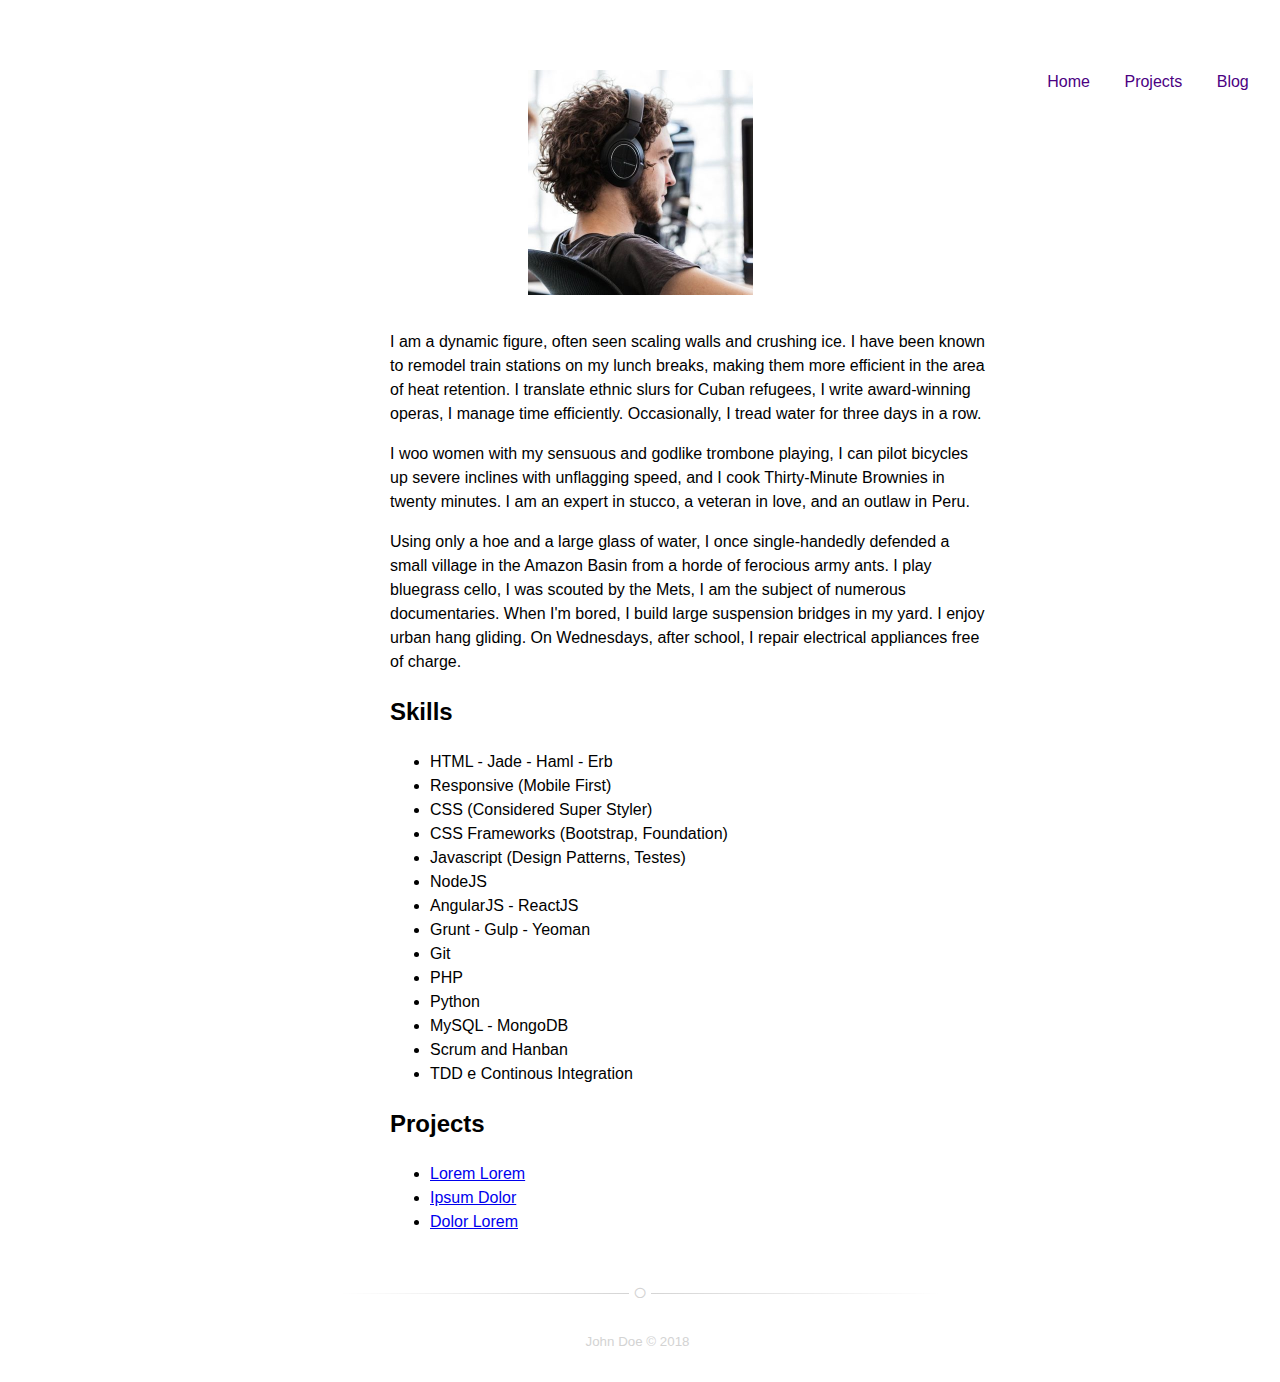
==== about.html @ 345feaa0 "Jekyll theme v1.0" ====
<!DOCTYPE html>
<html lang="en">
<head>
    <meta charset="utf-8">
    <meta name="description" content="First front-end project at Baltic Talents">
    <meta name="author" content="Rokas Kučinskas">
    <meta name="viewport" content="width=device-width,initial-scale=1">
    <link rel="stylesheet" href="styles/style.css">
    <link rel="stylesheet" href="https://use.fontawesome.com/releases/v5.0.13/css/all.css" integrity="sha384-DNOHZ68U8hZfKXOrtjWvjxusGo9WQnrNx2sqG0tfsghAvtVlRW3tvkXWZh58N9jp" crossorigin="anonymous">
    <title>Front-end project I</title>
</head>
<body>
    <header class="about_header">
        <img class="profile_foto_regular" src="img/profile.jpg" alt="profile pic"></div>
        <nav class="menu">
            <a href="index.html">Home</a>
            <a href="projects.html">Projects</a>
            <a href="blog.html">Blog</a>
            <a href="about.html">About</a>
        </nav>
    </header>
    <main>
        <article class="about_text">
            <p>
                I am a dynamic figure, often seen scaling walls and crushing ice. I have been known to remodel train stations on my lunch breaks, making them more efficient in the area of heat retention. I translate ethnic slurs for Cuban refugees, I write award-winning operas, I manage time efficiently. Occasionally, I tread water for three days in a row.
            </p>
            <p>
                I woo women with my sensuous and godlike trombone playing, I can pilot bicycles up severe inclines with unflagging speed, and I cook Thirty-Minute Brownies in twenty minutes. I am an expert in stucco, a veteran in love, and an outlaw in Peru.
            </p>
            <p>
                Using only a hoe and a large glass of water, I once single-handedly defended a small village in the Amazon Basin from a horde of ferocious army ants. I play bluegrass cello, I was scouted by the Mets, I am the subject of numerous documentaries. When I'm bored, I build large suspension bridges in my yard. I enjoy urban hang gliding. On Wednesdays, after school, I repair electrical appliances free of charge.
            </p>
            <h2>Skills</h2>
            <ul>
                <li>HTML - Jade - Haml - Erb</li>
                <li>Responsive (Mobile First)</li>
                <li>CSS (Considered Super Styler)</li>
                <li>CSS Frameworks (Bootstrap, Foundation)</li>
                <li>Javascript (Design Patterns, Testes)</li>
                <li>NodeJS</li>
                <li>AngularJS - ReactJS</li>
                <li>Grunt - Gulp - Yeoman</li>
                <li>Git</li>
                <li>PHP</li>
                <li>Python</li>
                <li>MySQL - MongoDB</li>
                <li>Scrum and Hanban</li>
                <li>TDD e Continous Integration</li>
            </ul>
            <h2>Projects</h2>
            <ul>
                <li><a href="#">Lorem Lorem</a></li>
                <li><a href="#">Ipsum Dolor</a></li>
                <li><a href="#">Dolor Lorem</a></li>
            </ul>
        </article>
    </main>
    <footer>
        <hr class="divider">
        <small class="copyright-text">
            John Doe &copy; 2018<i class="fas fa-rss"></i>
        <small>
    </footer>
</body>
</html>
---- styles/style.css ----
*,
*:before,
*:after {
    box-sizing: inherit;
}

html {
    font-family: "Helvetica Neue", Helvetica, sans-serif;
    box-sizing: border-box;
}

@font-face {
    font-family: 'liberation_sans';
    src: url('fonts/liberationsans-bold-webfont.eot');
    src: url('fonts/liberationsans-bold-webfont.eot?#iefix') format('embedded-opentype'),
         url('fonts/liberationsans-bold-webfont.woff2') format('woff2'),
         url('fonts/liberationsans-bold-webfont.woff') format('woff'),
         url('fonts/liberationsans-bold-webfont.ttf') format('truetype'),
         url('fonts/liberationsans-bold-webfont.svg#liberation_sansbold') format('svg');
    font-weight: bold;
    font-style: normal;
}

body,
main,
section,
.project_tag {
    margin: 0;
}

h3,
section,
.divider,
.project_divider{
    padding: 0;
}

html,
body {
    height:100%;
    margin:0;
    line-height: 1.5;
}

body {
    display: flex;
    flex-direction: column;
    align-items: center;
    width: 100%;
}

header {
    margin-top: 70px;
    width: 1400px;
    position: relative;
    display: flex;
    flex-direction: column;
    align-items: center;
}

i {
    transform: scale(1.25, 1.25);
}

h1 {
    font-family: 'liberation_sans';
    font-weight: bold;
    text-align: center;
    font-size: 52px;
    margin-bottom: 0;
}


h3 {
    color: lightgrey;
    font-weight: lighter;
    margin-top: 20px;
    margin-bottom: 40px;
}

footer {
    display: flex;
    flex-direction: column;
    align-items: center;
}

main {
    width: 500px;
    padding: 35px 0;
}

nav a {
    text-decoration: none;
    color: indigo;
    margin: 15px;
    font-size: 22px;
}

section {
    display: flex;
    flex-direction: column;
    justify-content: space-between;
    width: 500px;
}

.index_menu {
    margin-top: 25px;
    margin-bottom: 30px;
}

.about_header {
    min-height: 225px;
}

.menu {
    position: absolute;
    right: 0;
}

.menu a {
    font-size: 16px;
}

.profile_foto_circular {
    border-radius: 50%;
    width: 150px;
    height: 150px;
}

.profile_foto_regular {
    width: 225px;
    height: 225px;
}

.about_text {
    width: 600px;
}

.social_icons a {
    color: black;
    margin: 15px;
}

.social_icons {
    margin-bottom: 30px;
}

.divider {
    overflow: visible; /* For IE */
    text-align: center;
    border: 0;
    height: 1px;
    background-image: linear-gradient(to right, white, lightgrey, white);
    width: 600px;
}

.divider:after {
    content: "○";
    color: lightgrey;
    display: inline-block;
    position: relative;
    top: -19px;
    font-size: 24px;
    padding: 0 4px;
    background: white;
}

.copyright-text {
    color: lightgrey;
    margin: 30px 0;
}
.copyright-text i {
    margin-left: 5px;
    transform: scale(1, 1);
}

.blog_entry,
.project_entry {
    display: flex;
    justify-content: space-between;
}

.blog_entry_title > a {
    text-decoration: none;
    color: black;
}

.project_entry_title > a {
    text-decoration: none;
    color: black;
    margin-left: 5px;
}

.project_entry_title > a:hover {
    text-decoration: underline;
    color: blue;
}

.blog_entry_title > a:hover {
    text-decoration: underline;
    color: blue;
}

.blog_entry_date,
.project_entry_date {
    color: lightgrey;
    font-size: 15px;
}

.fa-project-diagram {
    transform: scale(.9, .9);
}

.about_text p:first-child {
    padding-top: 0;
    margin-top: 0;
}

.project_title {
    font-size: 36px;
}

.project_date {
    text-transform: uppercase;
    font-size: 14px;
    margin-bottom: 20px;
}

.project_tag {
    background-color: lightgrey;
    text-transform: uppercase;
}

.project_divider {
    overflow: visible; /* For IE */
    margin: 40px 0;
    text-align: center;
    border: 0;
    height: 1px;
    background-image: linear-gradient(to right, white, lightgrey, white);
    width: 500px;
}

.project_header {
    min-height: 270px;
}

.project_contact_box_pic {
    width: 50px;
    height: 50px;
    border-radius: 50%;
    flex-shrink: 2;
    margin-right: 10px;
}

.project_contact_box {
    display: flex;
    justify-content: space-between;
}

.project_contact_box_name {
    font-family: 'liberation_sans';
    display: flex;
}

.project_contact_box_name h2 {
    font-size: 14px;
    margin: 0;
}

.project_contact_box_name p {
    font-size: 12px;
    color: lightgrey;
    margin: 0;
}

.project_contact_box_social {
    display: flex;
    justify-content: space-between;
}

.tweet_button,
.facebook_button {
    display: flex;
    width: 60px;
    height: 20px;
    border-radius: 3px;
    align-self: center;
    justify-content: center;
    font-size: 12px;
    text-decoration: none;
    color: white;
    margin: 2px;
    padding-top: 1px;
}

.tweet_button {
    background-color: #4fafed;
}

.facebook_button {
    background-color: #4361b3;
}
.project_contact_box_contact {
    align-self: center;
}
.fa-twitter, .fa-facebook {
    padding-top: 3px;
    padding-right: 3px;
}

main .project_divider:last-child {
    margin-bottom: 0;
}
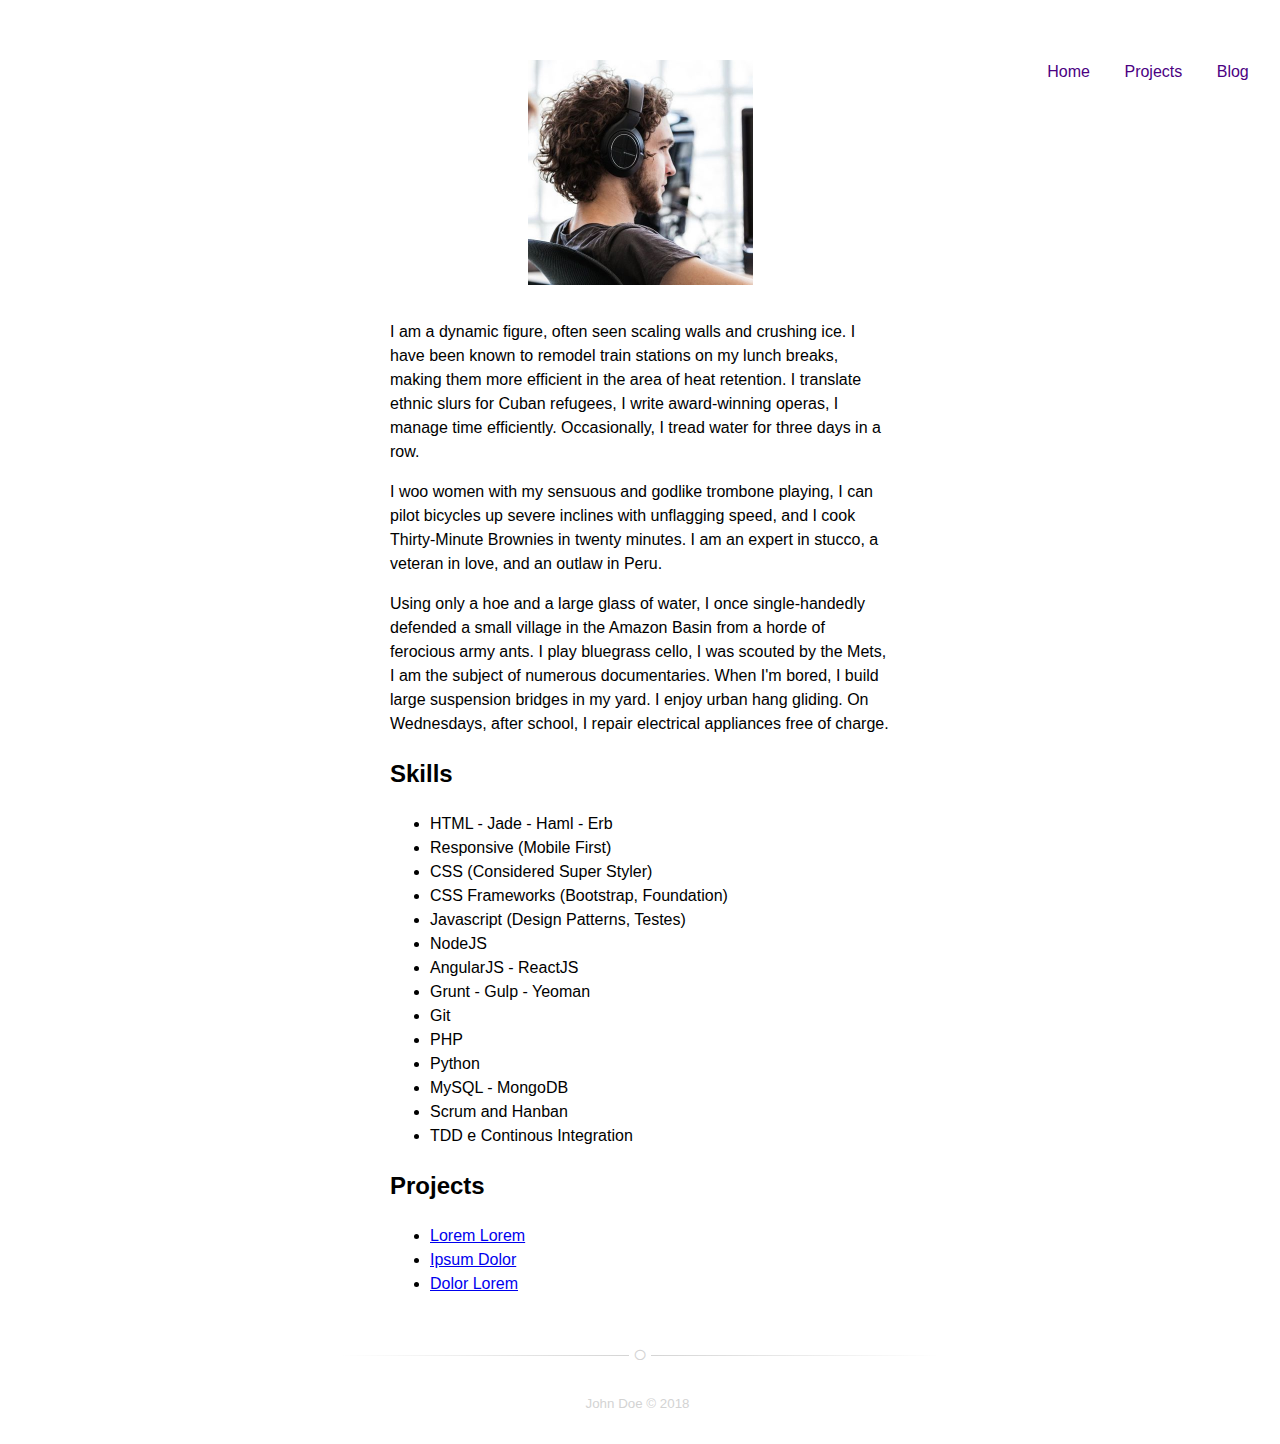
==== commit 775efbf7: "V1R2 - minor tweaks" ====
--- a/about.html
+++ b/about.html
@@ -58,7 +58,7 @@
     <footer>
         <hr class="divider">
         <small class="copyright-text">
-            John Doe &copy; 2018<i class="fas fa-rss"></i>
+            John Doe &copy; 2018<a class="rss" href="#"><i class="fas fa-rss"></i></a>
         <small>
     </footer>
 </body>
--- a/styles/style.css
+++ b/styles/style.css
@@ -5,21 +5,21 @@
     box-sizing: inherit;
 }
 
-html {
-    font-family: "Helvetica Neue", Helvetica, sans-serif;
-    box-sizing: border-box;
-}
-
 @font-face {
     font-family: 'liberation_sans';
     src: url('fonts/liberationsans-bold-webfont.eot');
     src: url('fonts/liberationsans-bold-webfont.eot?#iefix') format('embedded-opentype'),
-         url('fonts/liberationsans-bold-webfont.woff2') format('woff2'),
-         url('fonts/liberationsans-bold-webfont.woff') format('woff'),
-         url('fonts/liberationsans-bold-webfont.ttf') format('truetype'),
-         url('fonts/liberationsans-bold-webfont.svg#liberation_sansbold') format('svg');
+    url('fonts/liberationsans-bold-webfont.woff2') format('woff2'),
+    url('fonts/liberationsans-bold-webfont.woff') format('woff'),
+    url('fonts/liberationsans-bold-webfont.ttf') format('truetype'),
+    url('fonts/liberationsans-bold-webfont.svg#liberation_sansbold') format('svg');
     font-weight: bold;
     font-style: normal;
+}
+
+html {
+    font-family: "Helvetica Neue", Helvetica, sans-serif;
+    box-sizing: border-box;
 }
 
 body,
@@ -36,14 +36,15 @@
     padding: 0;
 }
 
+
 html,
 body {
-    height:100%;
-    margin:0;
+
     line-height: 1.5;
 }
 
 body {
+    padding-top: 60px;
     display: flex;
     flex-direction: column;
     align-items: center;
@@ -51,7 +52,6 @@
 }
 
 header {
-    margin-top: 70px;
     width: 1400px;
     position: relative;
     display: flex;
@@ -126,6 +126,13 @@
     border-radius: 50%;
     width: 150px;
     height: 150px;
+    filter: drop-shadow(2px 2px 1px white);
+    transition: filter .1s linear, transform .1s linear;
+}
+
+.profile_foto_circular:hover{
+    filter: drop-shadow(2px 2px 1px black);
+    transform: scale(1.01, 1.01);
 }
 
 .profile_foto_regular {
@@ -134,7 +141,7 @@
 }
 
 .about_text {
-    width: 600px;
+    width: 500px;
 }
 
 .social_icons a {
@@ -147,6 +154,7 @@
 }
 
 .divider {
+    display: block;
     overflow: visible; /* For IE */
     text-align: center;
     border: 0;
@@ -155,6 +163,16 @@
     width: 600px;
 }
 
+.divider_container{
+    height: 19px;
+    width:100%;
+}
+
+.about_text p{
+    width: 500px;;
+    word-wrap: break-word;
+}
+
 .divider:after {
     content: "○";
     color: lightgrey;
@@ -168,7 +186,7 @@
 
 .copyright-text {
     color: lightgrey;
-    margin: 30px 0;
+    margin: 30px 0 0 0;
 }
 .copyright-text i {
     margin-left: 5px;
@@ -305,7 +323,8 @@
 .project_contact_box_contact {
     align-self: center;
 }
-.fa-twitter, .fa-facebook {
+.fa-twitter,
+.fa-facebook {
     padding-top: 3px;
     padding-right: 3px;
 }
@@ -313,3 +332,20 @@
 main .project_divider:last-child {
     margin-bottom: 0;
 }
+
+i{
+    transition: transform .2s linear;
+}
+
+i:hover{
+    transform: scale(1.1, 1.1);
+}
+
+i:active{
+    transform: scale(1.4, 1.4 );
+}
+
+.rss {
+    text-decoration: none;
+    color: lightgrey;
+}
